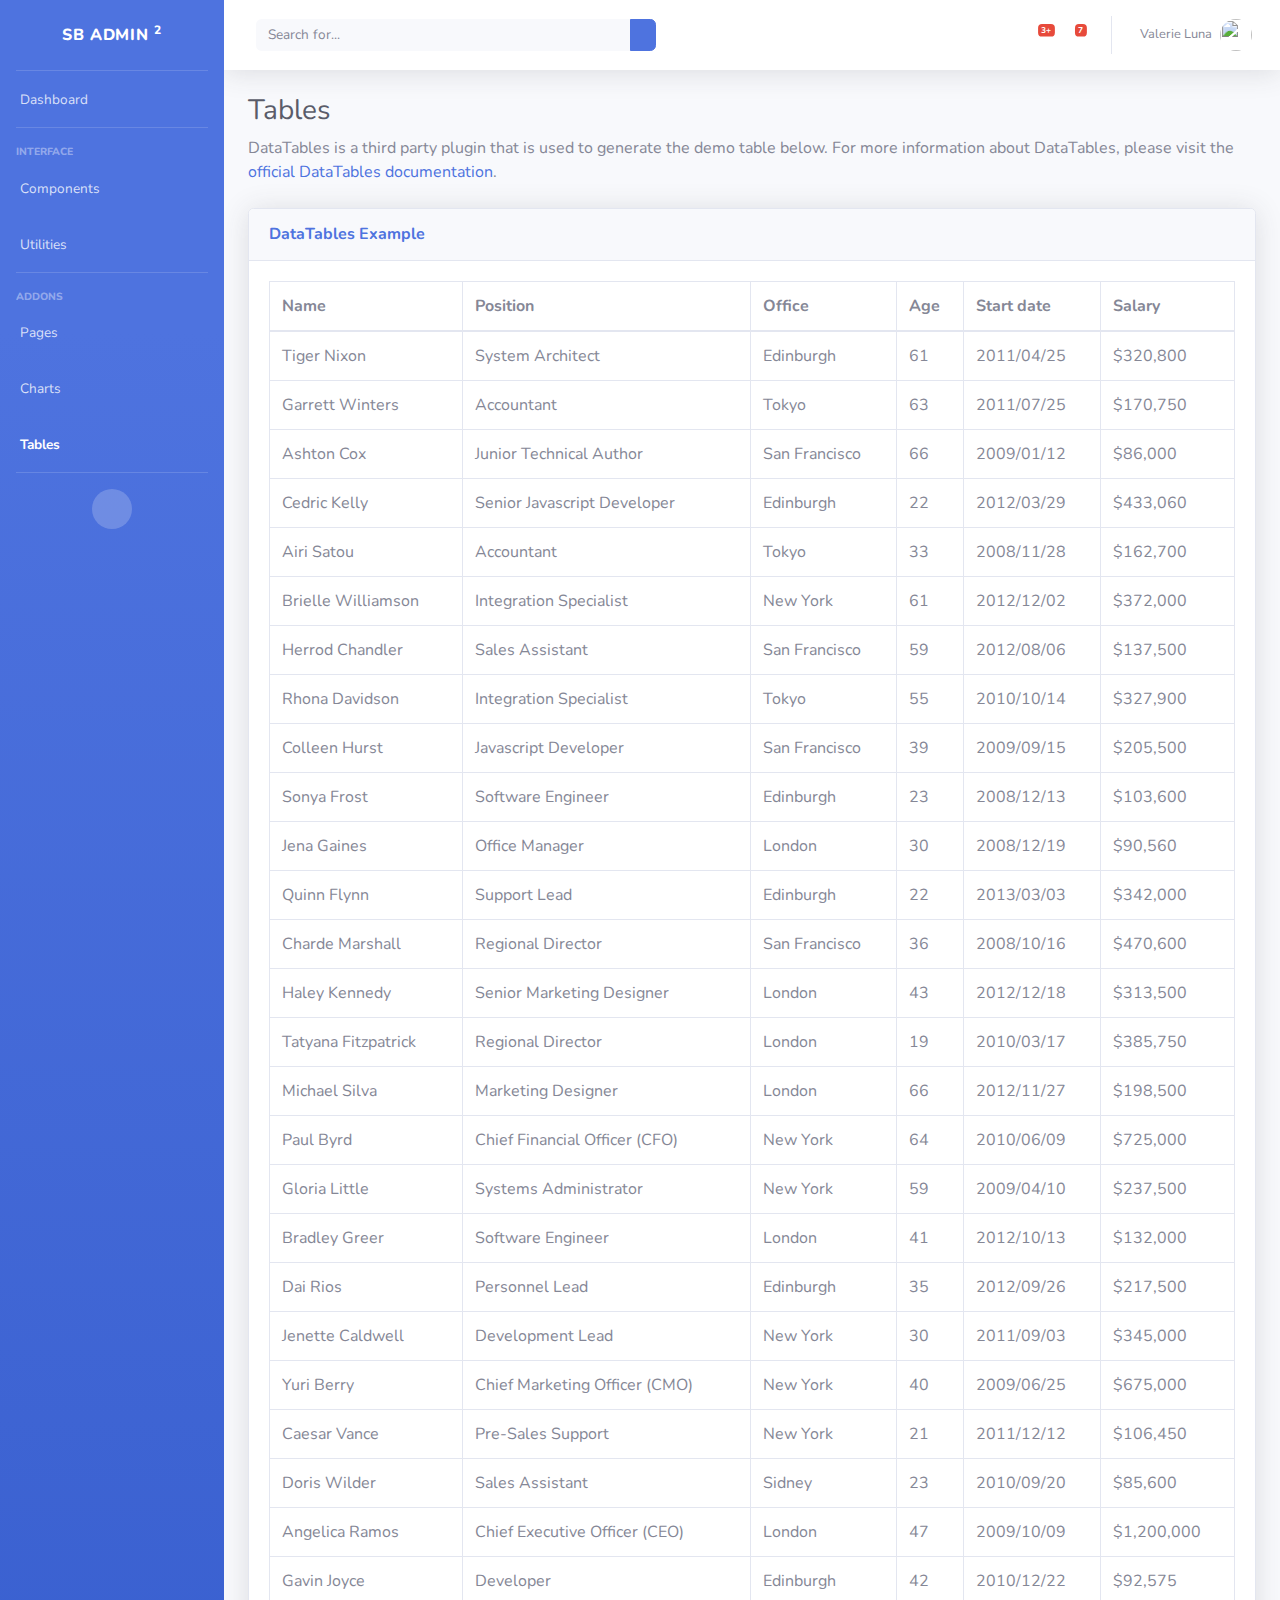
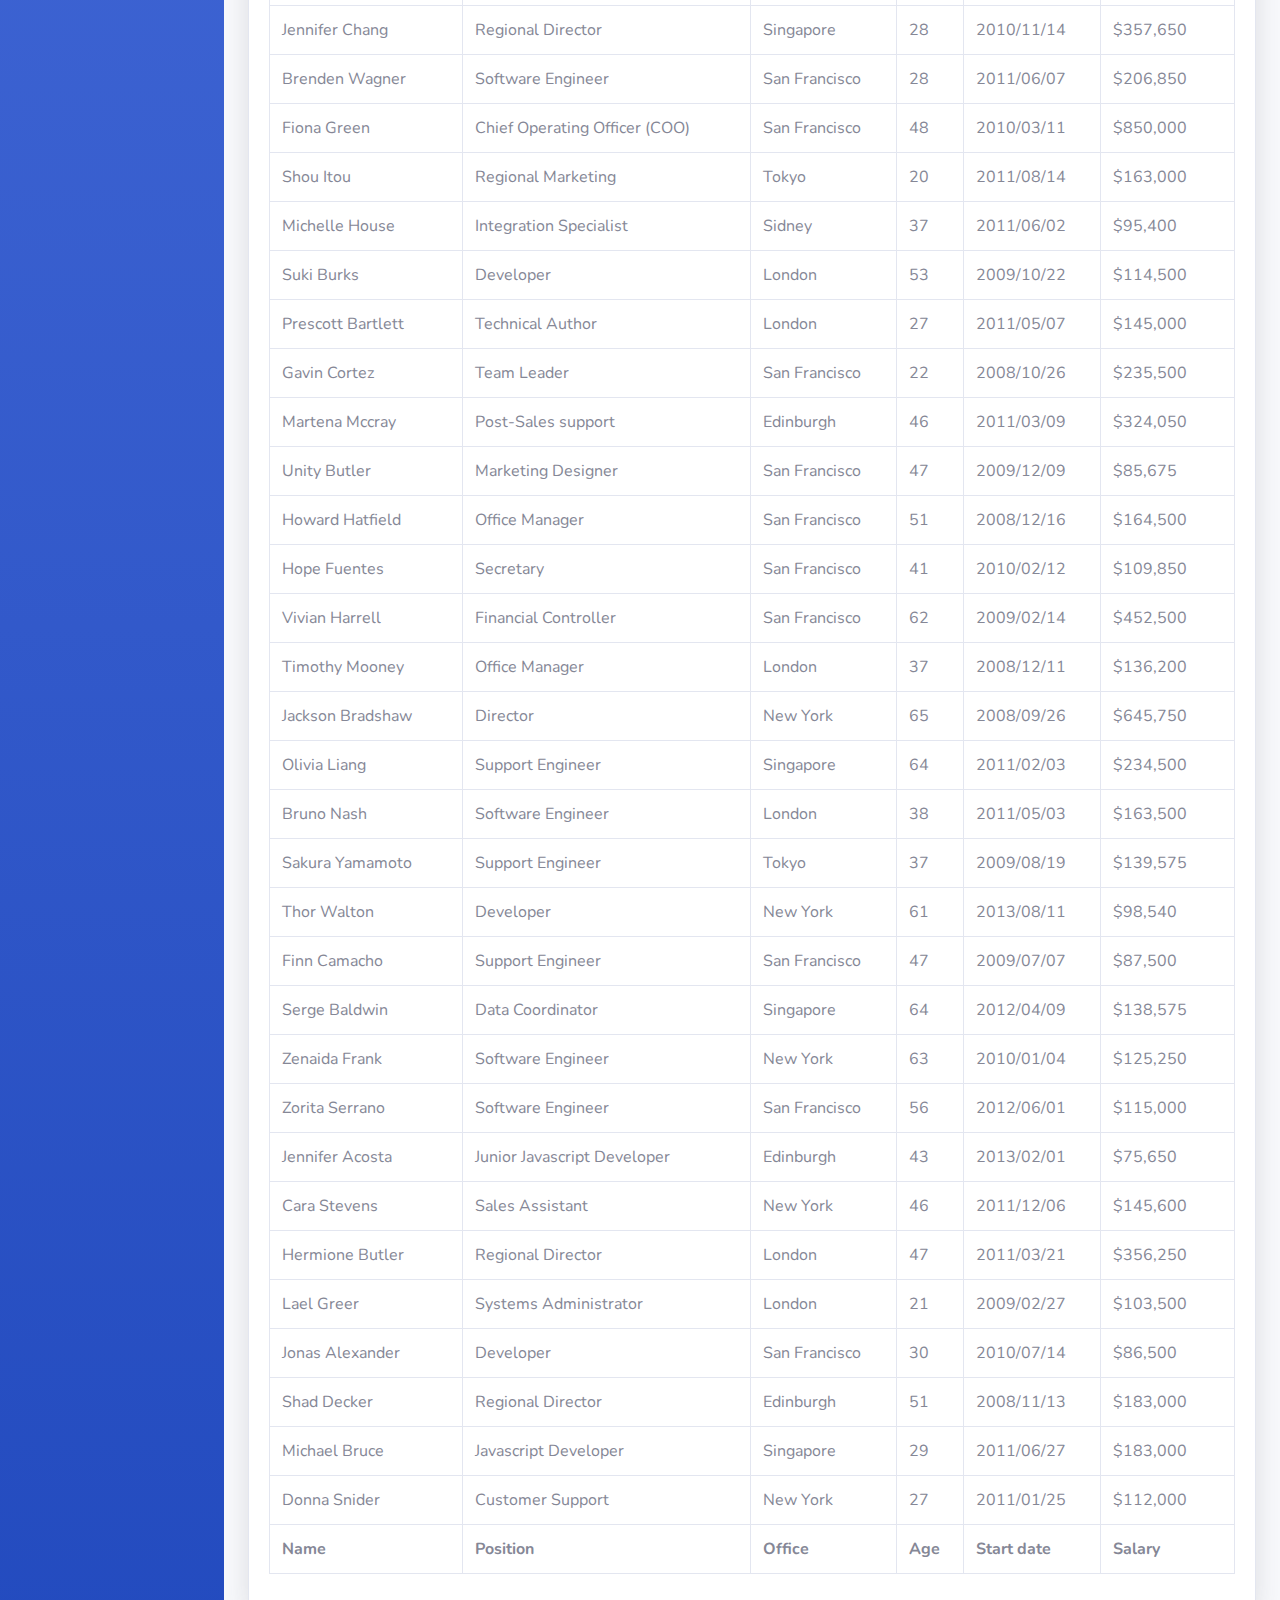
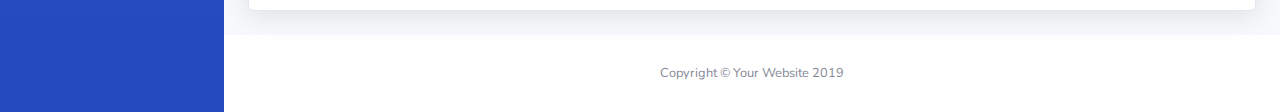
==== privado/discos/index.html @ 773b0317 "New structure" ====
<!DOCTYPE html>
<html lang="en">

<head>

  <meta charset="utf-8">
  <meta http-equiv="X-UA-Compatible" content="IE=edge">
  <meta name="viewport" content="width=device-width, initial-scale=1, shrink-to-fit=no">
  <meta name="description" content="">
  <meta name="author" content="">
  <base href="/">

  <title>SB Admin 2 - Tables</title>

  <!-- Custom fonts for this template -->
  <link href="vendor/fontawesome-free/css/all.min.css" rel="stylesheet" type="text/css">
  <link href="https://fonts.googleapis.com/css?family=Nunito:200,200i,300,300i,400,400i,600,600i,700,700i,800,800i,900,900i" rel="stylesheet">

  <!-- Custom styles for this template -->
  <link href="css/sb-admin-2.min.css" rel="stylesheet">

  <!-- Custom styles for this page -->
  <link href="vendor/datatables/dataTables.bootstrap4.min.css" rel="stylesheet">

</head>

<body id="page-top">

  <!-- Page Wrapper -->
  <div id="wrapper">

    <!-- Sidebar -->
    <ul class="navbar-nav bg-gradient-primary sidebar sidebar-dark accordion" id="accordionSidebar">

      <!-- Sidebar - Brand -->
      <a class="sidebar-brand d-flex align-items-center justify-content-center" href="index.html">
        <div class="sidebar-brand-icon rotate-n-15">
          <i class="fas fa-laugh-wink"></i>
        </div>
        <div class="sidebar-brand-text mx-3">SB Admin <sup>2</sup></div>
      </a>

      <!-- Divider -->
      <hr class="sidebar-divider my-0">

      <!-- Nav Item - Dashboard -->
      <li class="nav-item">
        <a class="nav-link" href="index.html">
          <i class="fas fa-fw fa-tachometer-alt"></i>
          <span>Dashboard</span></a>
      </li>

      <!-- Divider -->
      <hr class="sidebar-divider">

      <!-- Heading -->
      <div class="sidebar-heading">
        Interface
      </div>

      <!-- Nav Item - Pages Collapse Menu -->
      <li class="nav-item">
        <a class="nav-link collapsed" href="#" data-toggle="collapse" data-target="#collapseTwo" aria-expanded="true" aria-controls="collapseTwo">
          <i class="fas fa-fw fa-cog"></i>
          <span>Components</span>
        </a>
        <div id="collapseTwo" class="collapse" aria-labelledby="headingTwo" data-parent="#accordionSidebar">
          <div class="bg-white py-2 collapse-inner rounded">
            <h6 class="collapse-header">Custom Components:</h6>
            <a class="collapse-item" href="buttons.html">Buttons</a>
            <a class="collapse-item" href="cards.html">Cards</a>
          </div>
        </div>
      </li>

      <!-- Nav Item - Utilities Collapse Menu -->
      <li class="nav-item">
        <a class="nav-link collapsed" href="#" data-toggle="collapse" data-target="#collapseUtilities" aria-expanded="true" aria-controls="collapseUtilities">
          <i class="fas fa-fw fa-wrench"></i>
          <span>Utilities</span>
        </a>
        <div id="collapseUtilities" class="collapse" aria-labelledby="headingUtilities" data-parent="#accordionSidebar">
          <div class="bg-white py-2 collapse-inner rounded">
            <h6 class="collapse-header">Custom Utilities:</h6>
            <a class="collapse-item" href="utilities-color.html">Colors</a>
            <a class="collapse-item" href="utilities-border.html">Borders</a>
            <a class="collapse-item" href="utilities-animation.html">Animations</a>
            <a class="collapse-item" href="utilities-other.html">Other</a>
          </div>
        </div>
      </li>

      <!-- Divider -->
      <hr class="sidebar-divider">

      <!-- Heading -->
      <div class="sidebar-heading">
        Addons
      </div>

      <!-- Nav Item - Pages Collapse Menu -->
      <li class="nav-item">
        <a class="nav-link collapsed" href="#" data-toggle="collapse" data-target="#collapsePages" aria-expanded="true" aria-controls="collapsePages">
          <i class="fas fa-fw fa-folder"></i>
          <span>Pages</span>
        </a>
        <div id="collapsePages" class="collapse" aria-labelledby="headingPages" data-parent="#accordionSidebar">
          <div class="bg-white py-2 collapse-inner rounded">
            <h6 class="collapse-header">Login Screens:</h6>
            <a class="collapse-item" href="login.html">Login</a>
            <a class="collapse-item" href="register.html">Register</a>
            <a class="collapse-item" href="forgot-password.html">Forgot Password</a>
            <div class="collapse-divider"></div>
            <h6 class="collapse-header">Other Pages:</h6>
            <a class="collapse-item" href="404.html">404 Page</a>
            <a class="collapse-item" href="blank.html">Blank Page</a>
          </div>
        </div>
      </li>

      <!-- Nav Item - Charts -->
      <li class="nav-item">
        <a class="nav-link" href="charts.html">
          <i class="fas fa-fw fa-chart-area"></i>
          <span>Charts</span></a>
      </li>

      <!-- Nav Item - Tables -->
      <li class="nav-item active">
        <a class="nav-link" href="tables.html">
          <i class="fas fa-fw fa-table"></i>
          <span>Tables</span></a>
      </li>

      <!-- Divider -->
      <hr class="sidebar-divider d-none d-md-block">

      <!-- Sidebar Toggler (Sidebar) -->
      <div class="text-center d-none d-md-inline">
        <button class="rounded-circle border-0" id="sidebarToggle"></button>
      </div>

    </ul>
    <!-- End of Sidebar -->

    <!-- Content Wrapper -->
    <div id="content-wrapper" class="d-flex flex-column">

      <!-- Main Content -->
      <div id="content">

        <!-- Topbar -->
        <nav class="navbar navbar-expand navbar-light bg-white topbar mb-4 static-top shadow">

          <!-- Sidebar Toggle (Topbar) -->
          <button id="sidebarToggleTop" class="btn btn-link d-md-none rounded-circle mr-3">
            <i class="fa fa-bars"></i>
          </button>

          <!-- Topbar Search -->
          <form class="d-none d-sm-inline-block form-inline mr-auto ml-md-3 my-2 my-md-0 mw-100 navbar-search">
            <div class="input-group">
              <input type="text" class="form-control bg-light border-0 small" placeholder="Search for..." aria-label="Search" aria-describedby="basic-addon2">
              <div class="input-group-append">
                <button class="btn btn-primary" type="button">
                  <i class="fas fa-search fa-sm"></i>
                </button>
              </div>
            </div>
          </form>

          <!-- Topbar Navbar -->
          <ul class="navbar-nav ml-auto">

            <!-- Nav Item - Search Dropdown (Visible Only XS) -->
            <li class="nav-item dropdown no-arrow d-sm-none">
              <a class="nav-link dropdown-toggle" href="#" id="searchDropdown" role="button" data-toggle="dropdown" aria-haspopup="true" aria-expanded="false">
                <i class="fas fa-search fa-fw"></i>
              </a>
              <!-- Dropdown - Messages -->
              <div class="dropdown-menu dropdown-menu-right p-3 shadow animated--grow-in" aria-labelledby="searchDropdown">
                <form class="form-inline mr-auto w-100 navbar-search">
                  <div class="input-group">
                    <input type="text" class="form-control bg-light border-0 small" placeholder="Search for..." aria-label="Search" aria-describedby="basic-addon2">
                    <div class="input-group-append">
                      <button class="btn btn-primary" type="button">
                        <i class="fas fa-search fa-sm"></i>
                      </button>
                    </div>
                  </div>
                </form>
              </div>
            </li>

            <!-- Nav Item - Alerts -->
            <li class="nav-item dropdown no-arrow mx-1">
              <a class="nav-link dropdown-toggle" href="#" id="alertsDropdown" role="button" data-toggle="dropdown" aria-haspopup="true" aria-expanded="false">
                <i class="fas fa-bell fa-fw"></i>
                <!-- Counter - Alerts -->
                <span class="badge badge-danger badge-counter">3+</span>
              </a>
              <!-- Dropdown - Alerts -->
              <div class="dropdown-list dropdown-menu dropdown-menu-right shadow animated--grow-in" aria-labelledby="alertsDropdown">
                <h6 class="dropdown-header">
                  Alerts Center
                </h6>
                <a class="dropdown-item d-flex align-items-center" href="#">
                  <div class="mr-3">
                    <div class="icon-circle bg-primary">
                      <i class="fas fa-file-alt text-white"></i>
                    </div>
                  </div>
                  <div>
                    <div class="small text-gray-500">December 12, 2019</div>
                    <span class="font-weight-bold">A new monthly report is ready to download!</span>
                  </div>
                </a>
                <a class="dropdown-item d-flex align-items-center" href="#">
                  <div class="mr-3">
                    <div class="icon-circle bg-success">
                      <i class="fas fa-donate text-white"></i>
                    </div>
                  </div>
                  <div>
                    <div class="small text-gray-500">December 7, 2019</div>
                    $290.29 has been deposited into your account!
                  </div>
                </a>
                <a class="dropdown-item d-flex align-items-center" href="#">
                  <div class="mr-3">
                    <div class="icon-circle bg-warning">
                      <i class="fas fa-exclamation-triangle text-white"></i>
                    </div>
                  </div>
                  <div>
                    <div class="small text-gray-500">December 2, 2019</div>
                    Spending Alert: We've noticed unusually high spending for your account.
                  </div>
                </a>
                <a class="dropdown-item text-center small text-gray-500" href="#">Show All Alerts</a>
              </div>
            </li>

            <!-- Nav Item - Messages -->
            <li class="nav-item dropdown no-arrow mx-1">
              <a class="nav-link dropdown-toggle" href="#" id="messagesDropdown" role="button" data-toggle="dropdown" aria-haspopup="true" aria-expanded="false">
                <i class="fas fa-envelope fa-fw"></i>
                <!-- Counter - Messages -->
                <span class="badge badge-danger badge-counter">7</span>
              </a>
              <!-- Dropdown - Messages -->
              <div class="dropdown-list dropdown-menu dropdown-menu-right shadow animated--grow-in" aria-labelledby="messagesDropdown">
                <h6 class="dropdown-header">
                  Message Center
                </h6>
                <a class="dropdown-item d-flex align-items-center" href="#">
                  <div class="dropdown-list-image mr-3">
                    <img class="rounded-circle" src="https://source.unsplash.com/fn_BT9fwg_E/60x60" alt="">
                    <div class="status-indicator bg-success"></div>
                  </div>
                  <div class="font-weight-bold">
                    <div class="text-truncate">Hi there! I am wondering if you can help me with a problem I've been having.</div>
                    <div class="small text-gray-500">Emily Fowler · 58m</div>
                  </div>
                </a>
                <a class="dropdown-item d-flex align-items-center" href="#">
                  <div class="dropdown-list-image mr-3">
                    <img class="rounded-circle" src="https://source.unsplash.com/AU4VPcFN4LE/60x60" alt="">
                    <div class="status-indicator"></div>
                  </div>
                  <div>
                    <div class="text-truncate">I have the photos that you ordered last month, how would you like them sent to you?</div>
                    <div class="small text-gray-500">Jae Chun · 1d</div>
                  </div>
                </a>
                <a class="dropdown-item d-flex align-items-center" href="#">
                  <div class="dropdown-list-image mr-3">
                    <img class="rounded-circle" src="https://source.unsplash.com/CS2uCrpNzJY/60x60" alt="">
                    <div class="status-indicator bg-warning"></div>
                  </div>
                  <div>
                    <div class="text-truncate">Last month's report looks great, I am very happy with the progress so far, keep up the good work!</div>
                    <div class="small text-gray-500">Morgan Alvarez · 2d</div>
                  </div>
                </a>
                <a class="dropdown-item d-flex align-items-center" href="#">
                  <div class="dropdown-list-image mr-3">
                    <img class="rounded-circle" src="https://source.unsplash.com/Mv9hjnEUHR4/60x60" alt="">
                    <div class="status-indicator bg-success"></div>
                  </div>
                  <div>
                    <div class="text-truncate">Am I a good boy? The reason I ask is because someone told me that people say this to all dogs, even if they aren't good...</div>
                    <div class="small text-gray-500">Chicken the Dog · 2w</div>
                  </div>
                </a>
                <a class="dropdown-item text-center small text-gray-500" href="#">Read More Messages</a>
              </div>
            </li>

            <div class="topbar-divider d-none d-sm-block"></div>

            <!-- Nav Item - User Information -->
            <li class="nav-item dropdown no-arrow">
              <a class="nav-link dropdown-toggle" href="#" id="userDropdown" role="button" data-toggle="dropdown" aria-haspopup="true" aria-expanded="false">
                <span class="mr-2 d-none d-lg-inline text-gray-600 small">Valerie Luna</span>
                <img class="img-profile rounded-circle" src="https://source.unsplash.com/QAB-WJcbgJk/60x60">
              </a>
              <!-- Dropdown - User Information -->
              <div class="dropdown-menu dropdown-menu-right shadow animated--grow-in" aria-labelledby="userDropdown">
                <a class="dropdown-item" href="#">
                  <i class="fas fa-user fa-sm fa-fw mr-2 text-gray-400"></i>
                  Profile
                </a>
                <a class="dropdown-item" href="#">
                  <i class="fas fa-cogs fa-sm fa-fw mr-2 text-gray-400"></i>
                  Settings
                </a>
                <a class="dropdown-item" href="#">
                  <i class="fas fa-list fa-sm fa-fw mr-2 text-gray-400"></i>
                  Activity Log
                </a>
                <div class="dropdown-divider"></div>
                <a class="dropdown-item" href="#" data-toggle="modal" data-target="#logoutModal">
                  <i class="fas fa-sign-out-alt fa-sm fa-fw mr-2 text-gray-400"></i>
                  Logout
                </a>
              </div>
            </li>

          </ul>

        </nav>
        <!-- End of Topbar -->

        <!-- Begin Page Content -->
        <div class="container-fluid">

          <!-- Page Heading -->
          <h1 class="h3 mb-2 text-gray-800">Tables</h1>
          <p class="mb-4">DataTables is a third party plugin that is used to generate the demo table below. For more information about DataTables, please visit the <a target="_blank" href="https://datatables.net">official DataTables documentation</a>.</p>

          <!-- DataTales Example -->
          <div class="card shadow mb-4">
            <div class="card-header py-3">
              <h6 class="m-0 font-weight-bold text-primary">DataTables Example</h6>
            </div>
            <div class="card-body">
              <div class="table-responsive">
                <table class="table table-bordered" id="dataTable" width="100%" cellspacing="0">
                  <thead>
                    <tr>
                      <th>Name</th>
                      <th>Position</th>
                      <th>Office</th>
                      <th>Age</th>
                      <th>Start date</th>
                      <th>Salary</th>
                    </tr>
                  </thead>
                  <tfoot>
                    <tr>
                      <th>Name</th>
                      <th>Position</th>
                      <th>Office</th>
                      <th>Age</th>
                      <th>Start date</th>
                      <th>Salary</th>
                    </tr>
                  </tfoot>
                  <tbody>
                    <tr>
                      <td>Tiger Nixon</td>
                      <td>System Architect</td>
                      <td>Edinburgh</td>
                      <td>61</td>
                      <td>2011/04/25</td>
                      <td>$320,800</td>
                    </tr>
                    <tr>
                      <td>Garrett Winters</td>
                      <td>Accountant</td>
                      <td>Tokyo</td>
                      <td>63</td>
                      <td>2011/07/25</td>
                      <td>$170,750</td>
                    </tr>
                    <tr>
                      <td>Ashton Cox</td>
                      <td>Junior Technical Author</td>
                      <td>San Francisco</td>
                      <td>66</td>
                      <td>2009/01/12</td>
                      <td>$86,000</td>
                    </tr>
                    <tr>
                      <td>Cedric Kelly</td>
                      <td>Senior Javascript Developer</td>
                      <td>Edinburgh</td>
                      <td>22</td>
                      <td>2012/03/29</td>
                      <td>$433,060</td>
                    </tr>
                    <tr>
                      <td>Airi Satou</td>
                      <td>Accountant</td>
                      <td>Tokyo</td>
                      <td>33</td>
                      <td>2008/11/28</td>
                      <td>$162,700</td>
                    </tr>
                    <tr>
                      <td>Brielle Williamson</td>
                      <td>Integration Specialist</td>
                      <td>New York</td>
                      <td>61</td>
                      <td>2012/12/02</td>
                      <td>$372,000</td>
                    </tr>
                    <tr>
                      <td>Herrod Chandler</td>
                      <td>Sales Assistant</td>
                      <td>San Francisco</td>
                      <td>59</td>
                      <td>2012/08/06</td>
                      <td>$137,500</td>
                    </tr>
                    <tr>
                      <td>Rhona Davidson</td>
                      <td>Integration Specialist</td>
                      <td>Tokyo</td>
                      <td>55</td>
                      <td>2010/10/14</td>
                      <td>$327,900</td>
                    </tr>
                    <tr>
                      <td>Colleen Hurst</td>
                      <td>Javascript Developer</td>
                      <td>San Francisco</td>
                      <td>39</td>
                      <td>2009/09/15</td>
                      <td>$205,500</td>
                    </tr>
                    <tr>
                      <td>Sonya Frost</td>
                      <td>Software Engineer</td>
                      <td>Edinburgh</td>
                      <td>23</td>
                      <td>2008/12/13</td>
                      <td>$103,600</td>
                    </tr>
                    <tr>
                      <td>Jena Gaines</td>
                      <td>Office Manager</td>
                      <td>London</td>
                      <td>30</td>
                      <td>2008/12/19</td>
                      <td>$90,560</td>
                    </tr>
                    <tr>
                      <td>Quinn Flynn</td>
                      <td>Support Lead</td>
                      <td>Edinburgh</td>
                      <td>22</td>
                      <td>2013/03/03</td>
                      <td>$342,000</td>
                    </tr>
                    <tr>
                      <td>Charde Marshall</td>
                      <td>Regional Director</td>
                      <td>San Francisco</td>
                      <td>36</td>
                      <td>2008/10/16</td>
                      <td>$470,600</td>
                    </tr>
                    <tr>
                      <td>Haley Kennedy</td>
                      <td>Senior Marketing Designer</td>
                      <td>London</td>
                      <td>43</td>
                      <td>2012/12/18</td>
                      <td>$313,500</td>
                    </tr>
                    <tr>
                      <td>Tatyana Fitzpatrick</td>
                      <td>Regional Director</td>
                      <td>London</td>
                      <td>19</td>
                      <td>2010/03/17</td>
                      <td>$385,750</td>
                    </tr>
                    <tr>
                      <td>Michael Silva</td>
                      <td>Marketing Designer</td>
                      <td>London</td>
                      <td>66</td>
                      <td>2012/11/27</td>
                      <td>$198,500</td>
                    </tr>
                    <tr>
                      <td>Paul Byrd</td>
                      <td>Chief Financial Officer (CFO)</td>
                      <td>New York</td>
                      <td>64</td>
                      <td>2010/06/09</td>
                      <td>$725,000</td>
                    </tr>
                    <tr>
                      <td>Gloria Little</td>
                      <td>Systems Administrator</td>
                      <td>New York</td>
                      <td>59</td>
                      <td>2009/04/10</td>
                      <td>$237,500</td>
                    </tr>
                    <tr>
                      <td>Bradley Greer</td>
                      <td>Software Engineer</td>
                      <td>London</td>
                      <td>41</td>
                      <td>2012/10/13</td>
                      <td>$132,000</td>
                    </tr>
                    <tr>
                      <td>Dai Rios</td>
                      <td>Personnel Lead</td>
                      <td>Edinburgh</td>
                      <td>35</td>
                      <td>2012/09/26</td>
                      <td>$217,500</td>
                    </tr>
                    <tr>
                      <td>Jenette Caldwell</td>
                      <td>Development Lead</td>
                      <td>New York</td>
                      <td>30</td>
                      <td>2011/09/03</td>
                      <td>$345,000</td>
                    </tr>
                    <tr>
                      <td>Yuri Berry</td>
                      <td>Chief Marketing Officer (CMO)</td>
                      <td>New York</td>
                      <td>40</td>
                      <td>2009/06/25</td>
                      <td>$675,000</td>
                    </tr>
                    <tr>
                      <td>Caesar Vance</td>
                      <td>Pre-Sales Support</td>
                      <td>New York</td>
                      <td>21</td>
                      <td>2011/12/12</td>
                      <td>$106,450</td>
                    </tr>
                    <tr>
                      <td>Doris Wilder</td>
                      <td>Sales Assistant</td>
                      <td>Sidney</td>
                      <td>23</td>
                      <td>2010/09/20</td>
                      <td>$85,600</td>
                    </tr>
                    <tr>
                      <td>Angelica Ramos</td>
                      <td>Chief Executive Officer (CEO)</td>
                      <td>London</td>
                      <td>47</td>
                      <td>2009/10/09</td>
                      <td>$1,200,000</td>
                    </tr>
                    <tr>
                      <td>Gavin Joyce</td>
                      <td>Developer</td>
                      <td>Edinburgh</td>
                      <td>42</td>
                      <td>2010/12/22</td>
                      <td>$92,575</td>
                    </tr>
                    <tr>
                      <td>Jennifer Chang</td>
                      <td>Regional Director</td>
                      <td>Singapore</td>
                      <td>28</td>
                      <td>2010/11/14</td>
                      <td>$357,650</td>
                    </tr>
                    <tr>
                      <td>Brenden Wagner</td>
                      <td>Software Engineer</td>
                      <td>San Francisco</td>
                      <td>28</td>
                      <td>2011/06/07</td>
                      <td>$206,850</td>
                    </tr>
                    <tr>
                      <td>Fiona Green</td>
                      <td>Chief Operating Officer (COO)</td>
                      <td>San Francisco</td>
                      <td>48</td>
                      <td>2010/03/11</td>
                      <td>$850,000</td>
                    </tr>
                    <tr>
                      <td>Shou Itou</td>
                      <td>Regional Marketing</td>
                      <td>Tokyo</td>
                      <td>20</td>
                      <td>2011/08/14</td>
                      <td>$163,000</td>
                    </tr>
                    <tr>
                      <td>Michelle House</td>
                      <td>Integration Specialist</td>
                      <td>Sidney</td>
                      <td>37</td>
                      <td>2011/06/02</td>
                      <td>$95,400</td>
                    </tr>
                    <tr>
                      <td>Suki Burks</td>
                      <td>Developer</td>
                      <td>London</td>
                      <td>53</td>
                      <td>2009/10/22</td>
                      <td>$114,500</td>
                    </tr>
                    <tr>
                      <td>Prescott Bartlett</td>
                      <td>Technical Author</td>
                      <td>London</td>
                      <td>27</td>
                      <td>2011/05/07</td>
                      <td>$145,000</td>
                    </tr>
                    <tr>
                      <td>Gavin Cortez</td>
                      <td>Team Leader</td>
                      <td>San Francisco</td>
                      <td>22</td>
                      <td>2008/10/26</td>
                      <td>$235,500</td>
                    </tr>
                    <tr>
                      <td>Martena Mccray</td>
                      <td>Post-Sales support</td>
                      <td>Edinburgh</td>
                      <td>46</td>
                      <td>2011/03/09</td>
                      <td>$324,050</td>
                    </tr>
                    <tr>
                      <td>Unity Butler</td>
                      <td>Marketing Designer</td>
                      <td>San Francisco</td>
                      <td>47</td>
                      <td>2009/12/09</td>
                      <td>$85,675</td>
                    </tr>
                    <tr>
                      <td>Howard Hatfield</td>
                      <td>Office Manager</td>
                      <td>San Francisco</td>
                      <td>51</td>
                      <td>2008/12/16</td>
                      <td>$164,500</td>
                    </tr>
                    <tr>
                      <td>Hope Fuentes</td>
                      <td>Secretary</td>
                      <td>San Francisco</td>
                      <td>41</td>
                      <td>2010/02/12</td>
                      <td>$109,850</td>
                    </tr>
                    <tr>
                      <td>Vivian Harrell</td>
                      <td>Financial Controller</td>
                      <td>San Francisco</td>
                      <td>62</td>
                      <td>2009/02/14</td>
                      <td>$452,500</td>
                    </tr>
                    <tr>
                      <td>Timothy Mooney</td>
                      <td>Office Manager</td>
                      <td>London</td>
                      <td>37</td>
                      <td>2008/12/11</td>
                      <td>$136,200</td>
                    </tr>
                    <tr>
                      <td>Jackson Bradshaw</td>
                      <td>Director</td>
                      <td>New York</td>
                      <td>65</td>
                      <td>2008/09/26</td>
                      <td>$645,750</td>
                    </tr>
                    <tr>
                      <td>Olivia Liang</td>
                      <td>Support Engineer</td>
                      <td>Singapore</td>
                      <td>64</td>
                      <td>2011/02/03</td>
                      <td>$234,500</td>
                    </tr>
                    <tr>
                      <td>Bruno Nash</td>
                      <td>Software Engineer</td>
                      <td>London</td>
                      <td>38</td>
                      <td>2011/05/03</td>
                      <td>$163,500</td>
                    </tr>
                    <tr>
                      <td>Sakura Yamamoto</td>
                      <td>Support Engineer</td>
                      <td>Tokyo</td>
                      <td>37</td>
                      <td>2009/08/19</td>
                      <td>$139,575</td>
                    </tr>
                    <tr>
                      <td>Thor Walton</td>
                      <td>Developer</td>
                      <td>New York</td>
                      <td>61</td>
                      <td>2013/08/11</td>
                      <td>$98,540</td>
                    </tr>
                    <tr>
                      <td>Finn Camacho</td>
                      <td>Support Engineer</td>
                      <td>San Francisco</td>
                      <td>47</td>
                      <td>2009/07/07</td>
                      <td>$87,500</td>
                    </tr>
                    <tr>
                      <td>Serge Baldwin</td>
                      <td>Data Coordinator</td>
                      <td>Singapore</td>
                      <td>64</td>
                      <td>2012/04/09</td>
                      <td>$138,575</td>
                    </tr>
                    <tr>
                      <td>Zenaida Frank</td>
                      <td>Software Engineer</td>
                      <td>New York</td>
                      <td>63</td>
                      <td>2010/01/04</td>
                      <td>$125,250</td>
                    </tr>
                    <tr>
                      <td>Zorita Serrano</td>
                      <td>Software Engineer</td>
                      <td>San Francisco</td>
                      <td>56</td>
                      <td>2012/06/01</td>
                      <td>$115,000</td>
                    </tr>
                    <tr>
                      <td>Jennifer Acosta</td>
                      <td>Junior Javascript Developer</td>
                      <td>Edinburgh</td>
                      <td>43</td>
                      <td>2013/02/01</td>
                      <td>$75,650</td>
                    </tr>
                    <tr>
                      <td>Cara Stevens</td>
                      <td>Sales Assistant</td>
                      <td>New York</td>
                      <td>46</td>
                      <td>2011/12/06</td>
                      <td>$145,600</td>
                    </tr>
                    <tr>
                      <td>Hermione Butler</td>
                      <td>Regional Director</td>
                      <td>London</td>
                      <td>47</td>
                      <td>2011/03/21</td>
                      <td>$356,250</td>
                    </tr>
                    <tr>
                      <td>Lael Greer</td>
                      <td>Systems Administrator</td>
                      <td>London</td>
                      <td>21</td>
                      <td>2009/02/27</td>
                      <td>$103,500</td>
                    </tr>
                    <tr>
                      <td>Jonas Alexander</td>
                      <td>Developer</td>
                      <td>San Francisco</td>
                      <td>30</td>
                      <td>2010/07/14</td>
                      <td>$86,500</td>
                    </tr>
                    <tr>
                      <td>Shad Decker</td>
                      <td>Regional Director</td>
                      <td>Edinburgh</td>
                      <td>51</td>
                      <td>2008/11/13</td>
                      <td>$183,000</td>
                    </tr>
                    <tr>
                      <td>Michael Bruce</td>
                      <td>Javascript Developer</td>
                      <td>Singapore</td>
                      <td>29</td>
                      <td>2011/06/27</td>
                      <td>$183,000</td>
                    </tr>
                    <tr>
                      <td>Donna Snider</td>
                      <td>Customer Support</td>
                      <td>New York</td>
                      <td>27</td>
                      <td>2011/01/25</td>
                      <td>$112,000</td>
                    </tr>
                  </tbody>
                </table>
              </div>
            </div>
          </div>

        </div>
        <!-- /.container-fluid -->

      </div>
      <!-- End of Main Content -->

      <!-- Footer -->
      <footer class="sticky-footer bg-white">
        <div class="container my-auto">
          <div class="copyright text-center my-auto">
            <span>Copyright &copy; Your Website 2019</span>
          </div>
        </div>
      </footer>
      <!-- End of Footer -->

    </div>
    <!-- End of Content Wrapper -->

  </div>
  <!-- End of Page Wrapper -->

  <!-- Scroll to Top Button-->
  <a class="scroll-to-top rounded" href="#page-top">
    <i class="fas fa-angle-up"></i>
  </a>

  <!-- Logout Modal-->
  <div class="modal fade" id="logoutModal" tabindex="-1" role="dialog" aria-labelledby="exampleModalLabel" aria-hidden="true">
    <div class="modal-dialog" role="document">
      <div class="modal-content">
        <div class="modal-header">
          <h5 class="modal-title" id="exampleModalLabel">¿Seguro que quieres cerrar?</h5>
          <button class="close" type="button" data-dismiss="modal" aria-label="Close">
            <span aria-hidden="true">×</span>
          </button>
        </div>
        <div class="modal-body">Selecciona "Salir" para cerrar tu sesión.</div>
        <div class="modal-footer">
          <button class="btn btn-secondary" type="button" data-dismiss="modal">Cancelar</button>
          <a class="btn btn-primary" href="index.html">Salir</a>
        </div>
      </div>
    </div>
  </div>

  <!-- Bootstrap core JavaScript-->
  <script src="vendor/jquery/jquery.min.js"></script>
  <script src="vendor/bootstrap/js/bootstrap.bundle.min.js"></script>

  <!-- Core plugin JavaScript-->
  <script src="vendor/jquery-easing/jquery.easing.min.js"></script>

  <!-- Custom scripts for all pages-->
  <script src="js/sb-admin-2.min.js"></script>

  <!-- Page level plugins -->
  <script src="vendor/datatables/jquery.dataTables.min.js"></script>
  <script src="vendor/datatables/dataTables.bootstrap4.min.js"></script>

  <!-- Page level custom scripts -->
  <script src="js/demo/datatables-demo.js"></script>

</body>

</html>
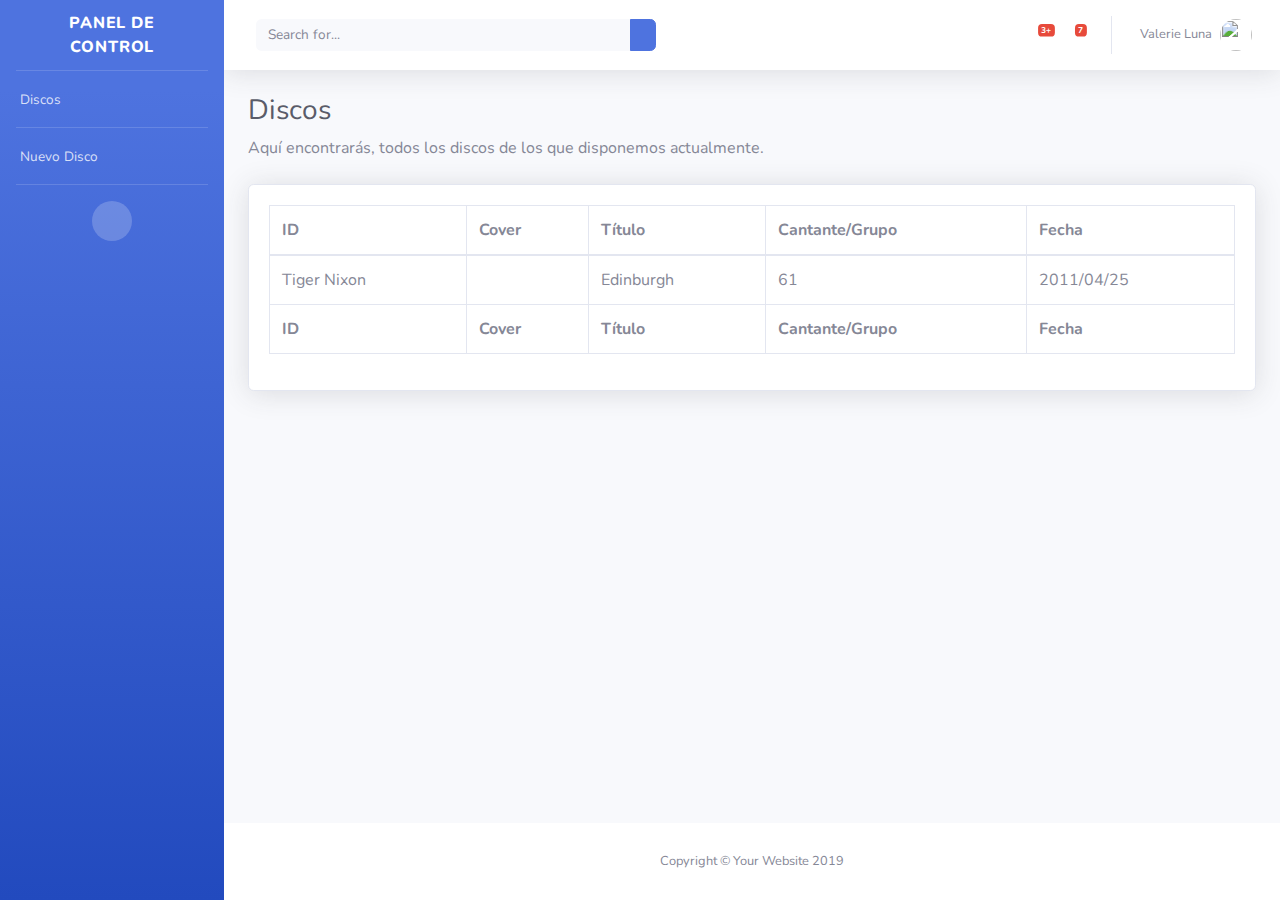
==== commit 769d183b: "Initial changes to table, menu added to formulario" ====
--- a/privado/discos/index.html
+++ b/privado/discos/index.html
@@ -10,11 +10,13 @@
   <meta name="author" content="">
   <base href="/">
 
-  <title>SB Admin 2 - Tables</title>
+  <title> - Discos</title>
 
   <!-- Custom fonts for this template -->
   <link href="vendor/fontawesome-free/css/all.min.css" rel="stylesheet" type="text/css">
-  <link href="https://fonts.googleapis.com/css?family=Nunito:200,200i,300,300i,400,400i,600,600i,700,700i,800,800i,900,900i" rel="stylesheet">
+  <link
+    href="https://fonts.googleapis.com/css?family=Nunito:200,200i,300,300i,400,400i,600,600i,700,700i,800,800i,900,900i"
+    rel="stylesheet">
 
   <!-- Custom styles for this template -->
   <link href="css/sb-admin-2.min.css" rel="stylesheet">
@@ -34,102 +36,27 @@
 
       <!-- Sidebar - Brand -->
       <a class="sidebar-brand d-flex align-items-center justify-content-center" href="index.html">
-        <div class="sidebar-brand-icon rotate-n-15">
-          <i class="fas fa-laugh-wink"></i>
-        </div>
-        <div class="sidebar-brand-text mx-3">SB Admin <sup>2</sup></div>
+        <div class="sidebar-brand-text mx-3">Panel de Control</div>
       </a>
 
       <!-- Divider -->
       <hr class="sidebar-divider my-0">
 
-      <!-- Nav Item - Dashboard -->
+      <!-- Nav Item -->
       <li class="nav-item">
-        <a class="nav-link" href="index.html">
-          <i class="fas fa-fw fa-tachometer-alt"></i>
-          <span>Dashboard</span></a>
+        <a class="nav-link" href="privado/discos/index.html">
+          <i class="fas fa-compact-disc"></i>
+          <span>Discos</span></a>
       </li>
 
       <!-- Divider -->
-      <hr class="sidebar-divider">
-
-      <!-- Heading -->
-      <div class="sidebar-heading">
-        Interface
-      </div>
-
-      <!-- Nav Item - Pages Collapse Menu -->
+      <hr class="sidebar-divider my-0">
+
+      <!-- Nav Item -->
       <li class="nav-item">
-        <a class="nav-link collapsed" href="#" data-toggle="collapse" data-target="#collapseTwo" aria-expanded="true" aria-controls="collapseTwo">
-          <i class="fas fa-fw fa-cog"></i>
-          <span>Components</span>
-        </a>
-        <div id="collapseTwo" class="collapse" aria-labelledby="headingTwo" data-parent="#accordionSidebar">
-          <div class="bg-white py-2 collapse-inner rounded">
-            <h6 class="collapse-header">Custom Components:</h6>
-            <a class="collapse-item" href="buttons.html">Buttons</a>
-            <a class="collapse-item" href="cards.html">Cards</a>
-          </div>
-        </div>
-      </li>
-
-      <!-- Nav Item - Utilities Collapse Menu -->
-      <li class="nav-item">
-        <a class="nav-link collapsed" href="#" data-toggle="collapse" data-target="#collapseUtilities" aria-expanded="true" aria-controls="collapseUtilities">
-          <i class="fas fa-fw fa-wrench"></i>
-          <span>Utilities</span>
-        </a>
-        <div id="collapseUtilities" class="collapse" aria-labelledby="headingUtilities" data-parent="#accordionSidebar">
-          <div class="bg-white py-2 collapse-inner rounded">
-            <h6 class="collapse-header">Custom Utilities:</h6>
-            <a class="collapse-item" href="utilities-color.html">Colors</a>
-            <a class="collapse-item" href="utilities-border.html">Borders</a>
-            <a class="collapse-item" href="utilities-animation.html">Animations</a>
-            <a class="collapse-item" href="utilities-other.html">Other</a>
-          </div>
-        </div>
-      </li>
-
-      <!-- Divider -->
-      <hr class="sidebar-divider">
-
-      <!-- Heading -->
-      <div class="sidebar-heading">
-        Addons
-      </div>
-
-      <!-- Nav Item - Pages Collapse Menu -->
-      <li class="nav-item">
-        <a class="nav-link collapsed" href="#" data-toggle="collapse" data-target="#collapsePages" aria-expanded="true" aria-controls="collapsePages">
-          <i class="fas fa-fw fa-folder"></i>
-          <span>Pages</span>
-        </a>
-        <div id="collapsePages" class="collapse" aria-labelledby="headingPages" data-parent="#accordionSidebar">
-          <div class="bg-white py-2 collapse-inner rounded">
-            <h6 class="collapse-header">Login Screens:</h6>
-            <a class="collapse-item" href="login.html">Login</a>
-            <a class="collapse-item" href="register.html">Register</a>
-            <a class="collapse-item" href="forgot-password.html">Forgot Password</a>
-            <div class="collapse-divider"></div>
-            <h6 class="collapse-header">Other Pages:</h6>
-            <a class="collapse-item" href="404.html">404 Page</a>
-            <a class="collapse-item" href="blank.html">Blank Page</a>
-          </div>
-        </div>
-      </li>
-
-      <!-- Nav Item - Charts -->
-      <li class="nav-item">
-        <a class="nav-link" href="charts.html">
-          <i class="fas fa-fw fa-chart-area"></i>
-          <span>Charts</span></a>
-      </li>
-
-      <!-- Nav Item - Tables -->
-      <li class="nav-item active">
-        <a class="nav-link" href="tables.html">
-          <i class="fas fa-fw fa-table"></i>
-          <span>Tables</span></a>
+        <a class="nav-link" href="privado/discos/formulario.html">
+          <i class="fas fa-pen-square"></i>
+          <span>Nuevo Disco</span></a>
       </li>
 
       <!-- Divider -->
@@ -160,7 +87,8 @@
           <!-- Topbar Search -->
           <form class="d-none d-sm-inline-block form-inline mr-auto ml-md-3 my-2 my-md-0 mw-100 navbar-search">
             <div class="input-group">
-              <input type="text" class="form-control bg-light border-0 small" placeholder="Search for..." aria-label="Search" aria-describedby="basic-addon2">
+              <input type="text" class="form-control bg-light border-0 small" placeholder="Search for..."
+                aria-label="Search" aria-describedby="basic-addon2">
               <div class="input-group-append">
                 <button class="btn btn-primary" type="button">
                   <i class="fas fa-search fa-sm"></i>
@@ -174,14 +102,17 @@
 
             <!-- Nav Item - Search Dropdown (Visible Only XS) -->
             <li class="nav-item dropdown no-arrow d-sm-none">
-              <a class="nav-link dropdown-toggle" href="#" id="searchDropdown" role="button" data-toggle="dropdown" aria-haspopup="true" aria-expanded="false">
+              <a class="nav-link dropdown-toggle" href="#" id="searchDropdown" role="button" data-toggle="dropdown"
+                aria-haspopup="true" aria-expanded="false">
                 <i class="fas fa-search fa-fw"></i>
               </a>
               <!-- Dropdown - Messages -->
-              <div class="dropdown-menu dropdown-menu-right p-3 shadow animated--grow-in" aria-labelledby="searchDropdown">
+              <div class="dropdown-menu dropdown-menu-right p-3 shadow animated--grow-in"
+                aria-labelledby="searchDropdown">
                 <form class="form-inline mr-auto w-100 navbar-search">
                   <div class="input-group">
-                    <input type="text" class="form-control bg-light border-0 small" placeholder="Search for..." aria-label="Search" aria-describedby="basic-addon2">
+                    <input type="text" class="form-control bg-light border-0 small" placeholder="Search for..."
+                      aria-label="Search" aria-describedby="basic-addon2">
                     <div class="input-group-append">
                       <button class="btn btn-primary" type="button">
                         <i class="fas fa-search fa-sm"></i>
@@ -194,13 +125,15 @@
 
             <!-- Nav Item - Alerts -->
             <li class="nav-item dropdown no-arrow mx-1">
-              <a class="nav-link dropdown-toggle" href="#" id="alertsDropdown" role="button" data-toggle="dropdown" aria-haspopup="true" aria-expanded="false">
+              <a class="nav-link dropdown-toggle" href="#" id="alertsDropdown" role="button" data-toggle="dropdown"
+                aria-haspopup="true" aria-expanded="false">
                 <i class="fas fa-bell fa-fw"></i>
                 <!-- Counter - Alerts -->
                 <span class="badge badge-danger badge-counter">3+</span>
               </a>
               <!-- Dropdown - Alerts -->
-              <div class="dropdown-list dropdown-menu dropdown-menu-right shadow animated--grow-in" aria-labelledby="alertsDropdown">
+              <div class="dropdown-list dropdown-menu dropdown-menu-right shadow animated--grow-in"
+                aria-labelledby="alertsDropdown">
                 <h6 class="dropdown-header">
                   Alerts Center
                 </h6>
@@ -243,13 +176,15 @@
 
             <!-- Nav Item - Messages -->
             <li class="nav-item dropdown no-arrow mx-1">
-              <a class="nav-link dropdown-toggle" href="#" id="messagesDropdown" role="button" data-toggle="dropdown" aria-haspopup="true" aria-expanded="false">
+              <a class="nav-link dropdown-toggle" href="#" id="messagesDropdown" role="button" data-toggle="dropdown"
+                aria-haspopup="true" aria-expanded="false">
                 <i class="fas fa-envelope fa-fw"></i>
                 <!-- Counter - Messages -->
                 <span class="badge badge-danger badge-counter">7</span>
               </a>
               <!-- Dropdown - Messages -->
-              <div class="dropdown-list dropdown-menu dropdown-menu-right shadow animated--grow-in" aria-labelledby="messagesDropdown">
+              <div class="dropdown-list dropdown-menu dropdown-menu-right shadow animated--grow-in"
+                aria-labelledby="messagesDropdown">
                 <h6 class="dropdown-header">
                   Message Center
                 </h6>
@@ -259,7 +194,8 @@
                     <div class="status-indicator bg-success"></div>
                   </div>
                   <div class="font-weight-bold">
-                    <div class="text-truncate">Hi there! I am wondering if you can help me with a problem I've been having.</div>
+                    <div class="text-truncate">Hi there! I am wondering if you can help me with a problem I've been
+                      having.</div>
                     <div class="small text-gray-500">Emily Fowler · 58m</div>
                   </div>
                 </a>
@@ -269,7 +205,8 @@
                     <div class="status-indicator"></div>
                   </div>
                   <div>
-                    <div class="text-truncate">I have the photos that you ordered last month, how would you like them sent to you?</div>
+                    <div class="text-truncate">I have the photos that you ordered last month, how would you like them
+                      sent to you?</div>
                     <div class="small text-gray-500">Jae Chun · 1d</div>
                   </div>
                 </a>
@@ -279,7 +216,8 @@
                     <div class="status-indicator bg-warning"></div>
                   </div>
                   <div>
-                    <div class="text-truncate">Last month's report looks great, I am very happy with the progress so far, keep up the good work!</div>
+                    <div class="text-truncate">Last month's report looks great, I am very happy with the progress so
+                      far, keep up the good work!</div>
                     <div class="small text-gray-500">Morgan Alvarez · 2d</div>
                   </div>
                 </a>
@@ -289,7 +227,8 @@
                     <div class="status-indicator bg-success"></div>
                   </div>
                   <div>
-                    <div class="text-truncate">Am I a good boy? The reason I ask is because someone told me that people say this to all dogs, even if they aren't good...</div>
+                    <div class="text-truncate">Am I a good boy? The reason I ask is because someone told me that people
+                      say this to all dogs, even if they aren't good...</div>
                     <div class="small text-gray-500">Chicken the Dog · 2w</div>
                   </div>
                 </a>
@@ -301,7 +240,8 @@
 
             <!-- Nav Item - User Information -->
             <li class="nav-item dropdown no-arrow">
-              <a class="nav-link dropdown-toggle" href="#" id="userDropdown" role="button" data-toggle="dropdown" aria-haspopup="true" aria-expanded="false">
+              <a class="nav-link dropdown-toggle" href="#" id="userDropdown" role="button" data-toggle="dropdown"
+                aria-haspopup="true" aria-expanded="false">
                 <span class="mr-2 d-none d-lg-inline text-gray-600 small">Valerie Luna</span>
                 <img class="img-profile rounded-circle" src="https://source.unsplash.com/QAB-WJcbgJk/60x60">
               </a>
@@ -336,493 +276,39 @@
         <div class="container-fluid">
 
           <!-- Page Heading -->
-          <h1 class="h3 mb-2 text-gray-800">Tables</h1>
-          <p class="mb-4">DataTables is a third party plugin that is used to generate the demo table below. For more information about DataTables, please visit the <a target="_blank" href="https://datatables.net">official DataTables documentation</a>.</p>
+          <h1 class="h3 mb-2 text-gray-800">Discos</h1>
+          <p class="mb-4">Aquí encontrarás, todos los discos de los que disponemos actualmente.</p>
 
           <!-- DataTales Example -->
           <div class="card shadow mb-4">
-            <div class="card-header py-3">
-              <h6 class="m-0 font-weight-bold text-primary">DataTables Example</h6>
-            </div>
             <div class="card-body">
               <div class="table-responsive">
                 <table class="table table-bordered" id="dataTable" width="100%" cellspacing="0">
                   <thead>
                     <tr>
-                      <th>Name</th>
-                      <th>Position</th>
-                      <th>Office</th>
-                      <th>Age</th>
-                      <th>Start date</th>
-                      <th>Salary</th>
+                      <th>ID</th>
+                      <th>Cover</th>
+                      <th>Título</th>
+                      <th>Cantante/Grupo</th>
+                      <th>Fecha</th>
                     </tr>
                   </thead>
                   <tfoot>
                     <tr>
-                      <th>Name</th>
-                      <th>Position</th>
-                      <th>Office</th>
-                      <th>Age</th>
-                      <th>Start date</th>
-                      <th>Salary</th>
+                      <th>ID</th>
+                      <th>Cover</th>
+                      <th>Título</th>
+                      <th>Cantante/Grupo</th>
+                      <th>Fecha</th>
                     </tr>
                   </tfoot>
                   <tbody>
                     <tr>
                       <td>Tiger Nixon</td>
-                      <td>System Architect</td>
+                      <td><img src="https://picsum.photos/400/400" alt=""></td>
                       <td>Edinburgh</td>
                       <td>61</td>
                       <td>2011/04/25</td>
-                      <td>$320,800</td>
-                    </tr>
-                    <tr>
-                      <td>Garrett Winters</td>
-                      <td>Accountant</td>
-                      <td>Tokyo</td>
-                      <td>63</td>
-                      <td>2011/07/25</td>
-                      <td>$170,750</td>
-                    </tr>
-                    <tr>
-                      <td>Ashton Cox</td>
-                      <td>Junior Technical Author</td>
-                      <td>San Francisco</td>
-                      <td>66</td>
-                      <td>2009/01/12</td>
-                      <td>$86,000</td>
-                    </tr>
-                    <tr>
-                      <td>Cedric Kelly</td>
-                      <td>Senior Javascript Developer</td>
-                      <td>Edinburgh</td>
-                      <td>22</td>
-                      <td>2012/03/29</td>
-                      <td>$433,060</td>
-                    </tr>
-                    <tr>
-                      <td>Airi Satou</td>
-                      <td>Accountant</td>
-                      <td>Tokyo</td>
-                      <td>33</td>
-                      <td>2008/11/28</td>
-                      <td>$162,700</td>
-                    </tr>
-                    <tr>
-                      <td>Brielle Williamson</td>
-                      <td>Integration Specialist</td>
-                      <td>New York</td>
-                      <td>61</td>
-                      <td>2012/12/02</td>
-                      <td>$372,000</td>
-                    </tr>
-                    <tr>
-                      <td>Herrod Chandler</td>
-                      <td>Sales Assistant</td>
-                      <td>San Francisco</td>
-                      <td>59</td>
-                      <td>2012/08/06</td>
-                      <td>$137,500</td>
-                    </tr>
-                    <tr>
-                      <td>Rhona Davidson</td>
-                      <td>Integration Specialist</td>
-                      <td>Tokyo</td>
-                      <td>55</td>
-                      <td>2010/10/14</td>
-                      <td>$327,900</td>
-                    </tr>
-                    <tr>
-                      <td>Colleen Hurst</td>
-                      <td>Javascript Developer</td>
-                      <td>San Francisco</td>
-                      <td>39</td>
-                      <td>2009/09/15</td>
-                      <td>$205,500</td>
-                    </tr>
-                    <tr>
-                      <td>Sonya Frost</td>
-                      <td>Software Engineer</td>
-                      <td>Edinburgh</td>
-                      <td>23</td>
-                      <td>2008/12/13</td>
-                      <td>$103,600</td>
-                    </tr>
-                    <tr>
-                      <td>Jena Gaines</td>
-                      <td>Office Manager</td>
-                      <td>London</td>
-                      <td>30</td>
-                      <td>2008/12/19</td>
-                      <td>$90,560</td>
-                    </tr>
-                    <tr>
-                      <td>Quinn Flynn</td>
-                      <td>Support Lead</td>
-                      <td>Edinburgh</td>
-                      <td>22</td>
-                      <td>2013/03/03</td>
-                      <td>$342,000</td>
-                    </tr>
-                    <tr>
-                      <td>Charde Marshall</td>
-                      <td>Regional Director</td>
-                      <td>San Francisco</td>
-                      <td>36</td>
-                      <td>2008/10/16</td>
-                      <td>$470,600</td>
-                    </tr>
-                    <tr>
-                      <td>Haley Kennedy</td>
-                      <td>Senior Marketing Designer</td>
-                      <td>London</td>
-                      <td>43</td>
-                      <td>2012/12/18</td>
-                      <td>$313,500</td>
-                    </tr>
-                    <tr>
-                      <td>Tatyana Fitzpatrick</td>
-                      <td>Regional Director</td>
-                      <td>London</td>
-                      <td>19</td>
-                      <td>2010/03/17</td>
-                      <td>$385,750</td>
-                    </tr>
-                    <tr>
-                      <td>Michael Silva</td>
-                      <td>Marketing Designer</td>
-                      <td>London</td>
-                      <td>66</td>
-                      <td>2012/11/27</td>
-                      <td>$198,500</td>
-                    </tr>
-                    <tr>
-                      <td>Paul Byrd</td>
-                      <td>Chief Financial Officer (CFO)</td>
-                      <td>New York</td>
-                      <td>64</td>
-                      <td>2010/06/09</td>
-                      <td>$725,000</td>
-                    </tr>
-                    <tr>
-                      <td>Gloria Little</td>
-                      <td>Systems Administrator</td>
-                      <td>New York</td>
-                      <td>59</td>
-                      <td>2009/04/10</td>
-                      <td>$237,500</td>
-                    </tr>
-                    <tr>
-                      <td>Bradley Greer</td>
-                      <td>Software Engineer</td>
-                      <td>London</td>
-                      <td>41</td>
-                      <td>2012/10/13</td>
-                      <td>$132,000</td>
-                    </tr>
-                    <tr>
-                      <td>Dai Rios</td>
-                      <td>Personnel Lead</td>
-                      <td>Edinburgh</td>
-                      <td>35</td>
-                      <td>2012/09/26</td>
-                      <td>$217,500</td>
-                    </tr>
-                    <tr>
-                      <td>Jenette Caldwell</td>
-                      <td>Development Lead</td>
-                      <td>New York</td>
-                      <td>30</td>
-                      <td>2011/09/03</td>
-                      <td>$345,000</td>
-                    </tr>
-                    <tr>
-                      <td>Yuri Berry</td>
-                      <td>Chief Marketing Officer (CMO)</td>
-                      <td>New York</td>
-                      <td>40</td>
-                      <td>2009/06/25</td>
-                      <td>$675,000</td>
-                    </tr>
-                    <tr>
-                      <td>Caesar Vance</td>
-                      <td>Pre-Sales Support</td>
-                      <td>New York</td>
-                      <td>21</td>
-                      <td>2011/12/12</td>
-                      <td>$106,450</td>
-                    </tr>
-                    <tr>
-                      <td>Doris Wilder</td>
-                      <td>Sales Assistant</td>
-                      <td>Sidney</td>
-                      <td>23</td>
-                      <td>2010/09/20</td>
-                      <td>$85,600</td>
-                    </tr>
-                    <tr>
-                      <td>Angelica Ramos</td>
-                      <td>Chief Executive Officer (CEO)</td>
-                      <td>London</td>
-                      <td>47</td>
-                      <td>2009/10/09</td>
-                      <td>$1,200,000</td>
-                    </tr>
-                    <tr>
-                      <td>Gavin Joyce</td>
-                      <td>Developer</td>
-                      <td>Edinburgh</td>
-                      <td>42</td>
-                      <td>2010/12/22</td>
-                      <td>$92,575</td>
-                    </tr>
-                    <tr>
-                      <td>Jennifer Chang</td>
-                      <td>Regional Director</td>
-                      <td>Singapore</td>
-                      <td>28</td>
-                      <td>2010/11/14</td>
-                      <td>$357,650</td>
-                    </tr>
-                    <tr>
-                      <td>Brenden Wagner</td>
-                      <td>Software Engineer</td>
-                      <td>San Francisco</td>
-                      <td>28</td>
-                      <td>2011/06/07</td>
-                      <td>$206,850</td>
-                    </tr>
-                    <tr>
-                      <td>Fiona Green</td>
-                      <td>Chief Operating Officer (COO)</td>
-                      <td>San Francisco</td>
-                      <td>48</td>
-                      <td>2010/03/11</td>
-                      <td>$850,000</td>
-                    </tr>
-                    <tr>
-                      <td>Shou Itou</td>
-                      <td>Regional Marketing</td>
-                      <td>Tokyo</td>
-                      <td>20</td>
-                      <td>2011/08/14</td>
-                      <td>$163,000</td>
-                    </tr>
-                    <tr>
-                      <td>Michelle House</td>
-                      <td>Integration Specialist</td>
-                      <td>Sidney</td>
-                      <td>37</td>
-                      <td>2011/06/02</td>
-                      <td>$95,400</td>
-                    </tr>
-                    <tr>
-                      <td>Suki Burks</td>
-                      <td>Developer</td>
-                      <td>London</td>
-                      <td>53</td>
-                      <td>2009/10/22</td>
-                      <td>$114,500</td>
-                    </tr>
-                    <tr>
-                      <td>Prescott Bartlett</td>
-                      <td>Technical Author</td>
-                      <td>London</td>
-                      <td>27</td>
-                      <td>2011/05/07</td>
-                      <td>$145,000</td>
-                    </tr>
-                    <tr>
-                      <td>Gavin Cortez</td>
-                      <td>Team Leader</td>
-                      <td>San Francisco</td>
-                      <td>22</td>
-                      <td>2008/10/26</td>
-                      <td>$235,500</td>
-                    </tr>
-                    <tr>
-                      <td>Martena Mccray</td>
-                      <td>Post-Sales support</td>
-                      <td>Edinburgh</td>
-                      <td>46</td>
-                      <td>2011/03/09</td>
-                      <td>$324,050</td>
-                    </tr>
-                    <tr>
-                      <td>Unity Butler</td>
-                      <td>Marketing Designer</td>
-                      <td>San Francisco</td>
-                      <td>47</td>
-                      <td>2009/12/09</td>
-                      <td>$85,675</td>
-                    </tr>
-                    <tr>
-                      <td>Howard Hatfield</td>
-                      <td>Office Manager</td>
-                      <td>San Francisco</td>
-                      <td>51</td>
-                      <td>2008/12/16</td>
-                      <td>$164,500</td>
-                    </tr>
-                    <tr>
-                      <td>Hope Fuentes</td>
-                      <td>Secretary</td>
-                      <td>San Francisco</td>
-                      <td>41</td>
-                      <td>2010/02/12</td>
-                      <td>$109,850</td>
-                    </tr>
-                    <tr>
-                      <td>Vivian Harrell</td>
-                      <td>Financial Controller</td>
-                      <td>San Francisco</td>
-                      <td>62</td>
-                      <td>2009/02/14</td>
-                      <td>$452,500</td>
-                    </tr>
-                    <tr>
-                      <td>Timothy Mooney</td>
-                      <td>Office Manager</td>
-                      <td>London</td>
-                      <td>37</td>
-                      <td>2008/12/11</td>
-                      <td>$136,200</td>
-                    </tr>
-                    <tr>
-                      <td>Jackson Bradshaw</td>
-                      <td>Director</td>
-                      <td>New York</td>
-                      <td>65</td>
-                      <td>2008/09/26</td>
-                      <td>$645,750</td>
-                    </tr>
-                    <tr>
-                      <td>Olivia Liang</td>
-                      <td>Support Engineer</td>
-                      <td>Singapore</td>
-                      <td>64</td>
-                      <td>2011/02/03</td>
-                      <td>$234,500</td>
-                    </tr>
-                    <tr>
-                      <td>Bruno Nash</td>
-                      <td>Software Engineer</td>
-                      <td>London</td>
-                      <td>38</td>
-                      <td>2011/05/03</td>
-                      <td>$163,500</td>
-                    </tr>
-                    <tr>
-                      <td>Sakura Yamamoto</td>
-                      <td>Support Engineer</td>
-                      <td>Tokyo</td>
-                      <td>37</td>
-                      <td>2009/08/19</td>
-                      <td>$139,575</td>
-                    </tr>
-                    <tr>
-                      <td>Thor Walton</td>
-                      <td>Developer</td>
-                      <td>New York</td>
-                      <td>61</td>
-                      <td>2013/08/11</td>
-                      <td>$98,540</td>
-                    </tr>
-                    <tr>
-                      <td>Finn Camacho</td>
-                      <td>Support Engineer</td>
-                      <td>San Francisco</td>
-                      <td>47</td>
-                      <td>2009/07/07</td>
-                      <td>$87,500</td>
-                    </tr>
-                    <tr>
-                      <td>Serge Baldwin</td>
-                      <td>Data Coordinator</td>
-                      <td>Singapore</td>
-                      <td>64</td>
-                      <td>2012/04/09</td>
-                      <td>$138,575</td>
-                    </tr>
-                    <tr>
-                      <td>Zenaida Frank</td>
-                      <td>Software Engineer</td>
-                      <td>New York</td>
-                      <td>63</td>
-                      <td>2010/01/04</td>
-                      <td>$125,250</td>
-                    </tr>
-                    <tr>
-                      <td>Zorita Serrano</td>
-                      <td>Software Engineer</td>
-                      <td>San Francisco</td>
-                      <td>56</td>
-                      <td>2012/06/01</td>
-                      <td>$115,000</td>
-                    </tr>
-                    <tr>
-                      <td>Jennifer Acosta</td>
-                      <td>Junior Javascript Developer</td>
-                      <td>Edinburgh</td>
-                      <td>43</td>
-                      <td>2013/02/01</td>
-                      <td>$75,650</td>
-                    </tr>
-                    <tr>
-                      <td>Cara Stevens</td>
-                      <td>Sales Assistant</td>
-                      <td>New York</td>
-                      <td>46</td>
-                      <td>2011/12/06</td>
-                      <td>$145,600</td>
-                    </tr>
-                    <tr>
-                      <td>Hermione Butler</td>
-                      <td>Regional Director</td>
-                      <td>London</td>
-                      <td>47</td>
-                      <td>2011/03/21</td>
-                      <td>$356,250</td>
-                    </tr>
-                    <tr>
-                      <td>Lael Greer</td>
-                      <td>Systems Administrator</td>
-                      <td>London</td>
-                      <td>21</td>
-                      <td>2009/02/27</td>
-                      <td>$103,500</td>
-                    </tr>
-                    <tr>
-                      <td>Jonas Alexander</td>
-                      <td>Developer</td>
-                      <td>San Francisco</td>
-                      <td>30</td>
-                      <td>2010/07/14</td>
-                      <td>$86,500</td>
-                    </tr>
-                    <tr>
-                      <td>Shad Decker</td>
-                      <td>Regional Director</td>
-                      <td>Edinburgh</td>
-                      <td>51</td>
-                      <td>2008/11/13</td>
-                      <td>$183,000</td>
-                    </tr>
-                    <tr>
-                      <td>Michael Bruce</td>
-                      <td>Javascript Developer</td>
-                      <td>Singapore</td>
-                      <td>29</td>
-                      <td>2011/06/27</td>
-                      <td>$183,000</td>
-                    </tr>
-                    <tr>
-                      <td>Donna Snider</td>
-                      <td>Customer Support</td>
-                      <td>New York</td>
-                      <td>27</td>
-                      <td>2011/01/25</td>
-                      <td>$112,000</td>
                     </tr>
                   </tbody>
                 </table>
@@ -858,7 +344,8 @@
   </a>
 
   <!-- Logout Modal-->
-  <div class="modal fade" id="logoutModal" tabindex="-1" role="dialog" aria-labelledby="exampleModalLabel" aria-hidden="true">
+  <div class="modal fade" id="logoutModal" tabindex="-1" role="dialog" aria-labelledby="exampleModalLabel"
+    aria-hidden="true">
     <div class="modal-dialog" role="document">
       <div class="modal-content">
         <div class="modal-header">
@@ -895,4 +382,4 @@
 
 </body>
 
-</html>
+</html>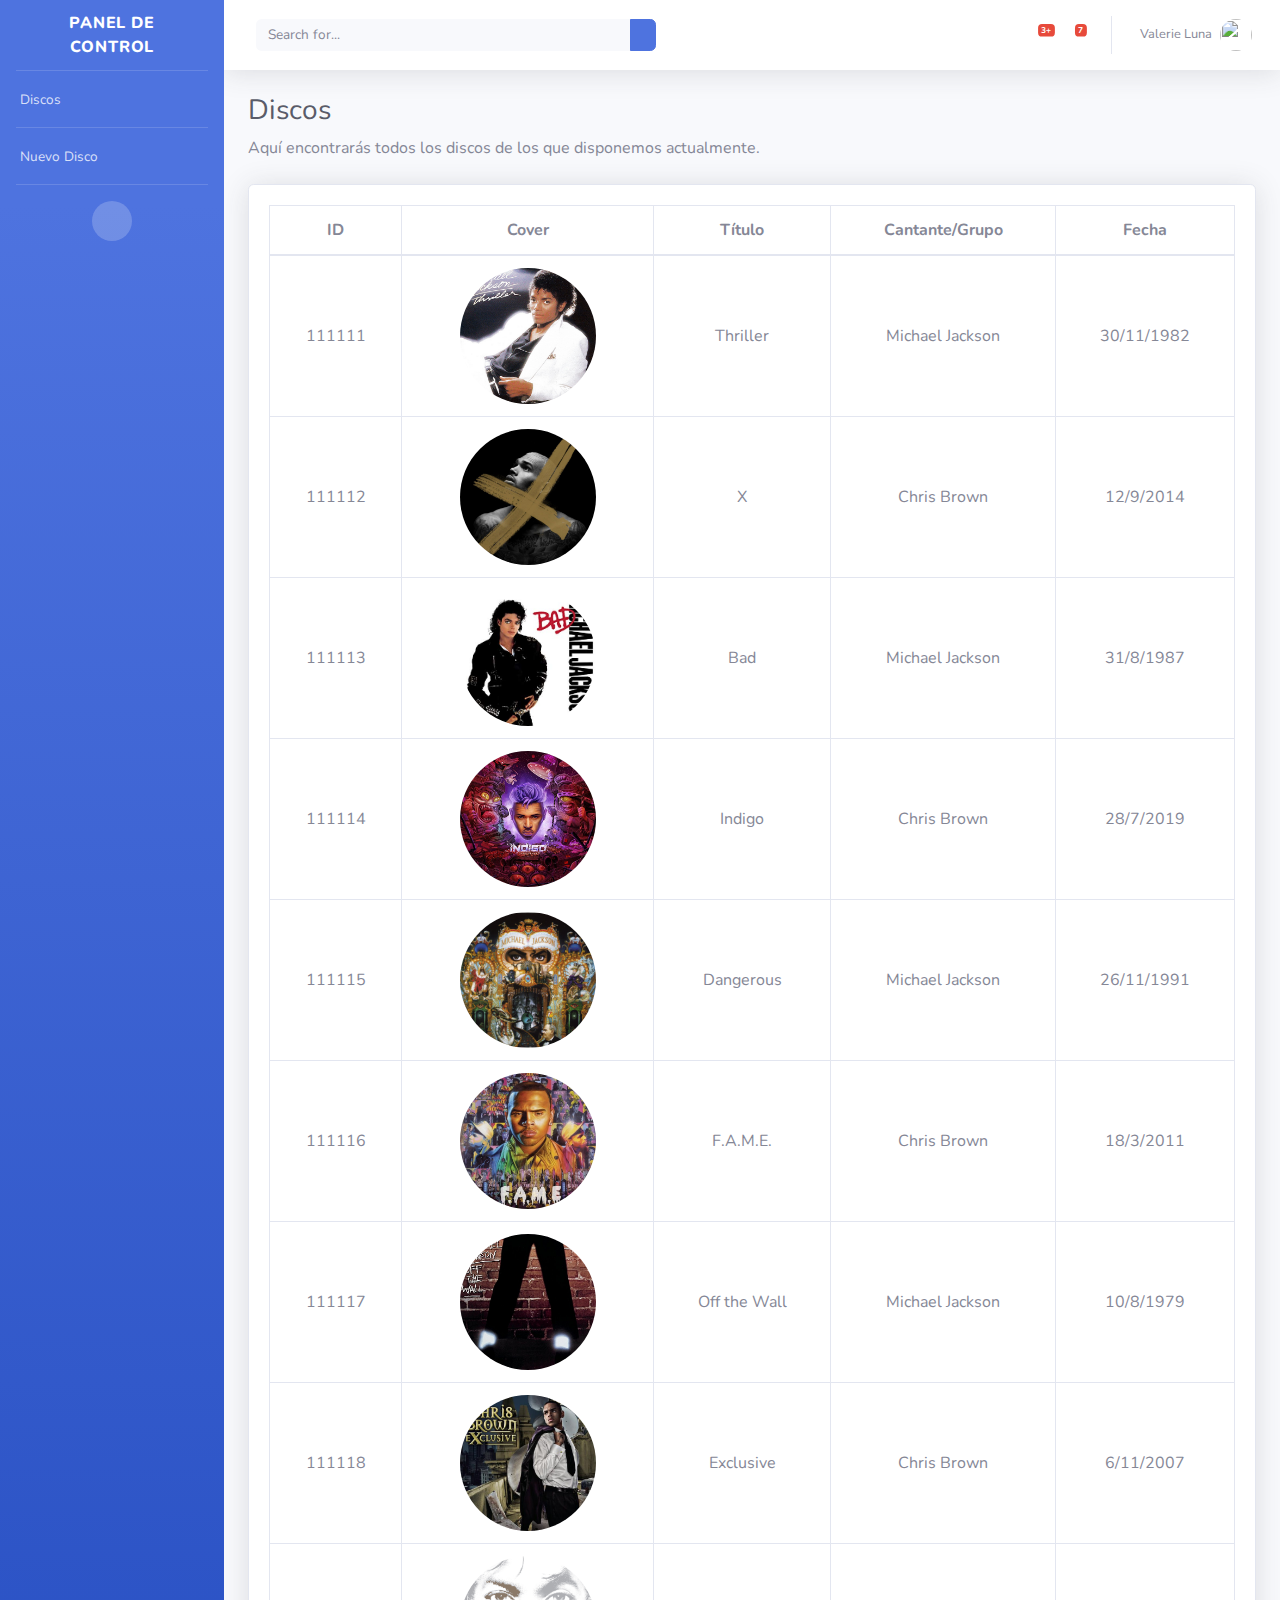
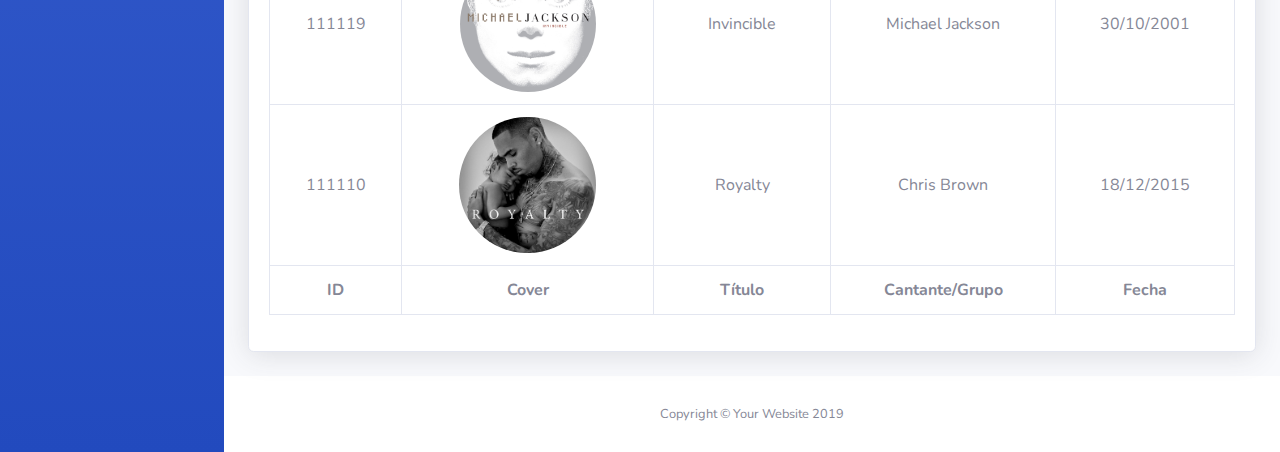
==== commit f6616771: "Table data introduced, style and structure general changes" ====
--- a/privado/discos/index.html
+++ b/privado/discos/index.html
@@ -10,6 +10,8 @@
   <meta name="author" content="">
   <base href="/">
 
+  <link rel="shortcut icon" type="image/png" href="/img/favicon.png" />
+
   <title> - Discos</title>
 
   <!-- Custom fonts for this template -->
@@ -19,7 +21,7 @@
     rel="stylesheet">
 
   <!-- Custom styles for this template -->
-  <link href="css/sb-admin-2.min.css" rel="stylesheet">
+  <link href="css/sb-admin-2.css" rel="stylesheet">
 
   <!-- Custom styles for this page -->
   <link href="vendor/datatables/dataTables.bootstrap4.min.css" rel="stylesheet">
@@ -277,13 +279,13 @@
 
           <!-- Page Heading -->
           <h1 class="h3 mb-2 text-gray-800">Discos</h1>
-          <p class="mb-4">Aquí encontrarás, todos los discos de los que disponemos actualmente.</p>
+          <p class="mb-4">Aquí encontrarás todos los discos de los que disponemos actualmente.</p>
 
           <!-- DataTales Example -->
           <div class="card shadow mb-4">
             <div class="card-body">
               <div class="table-responsive">
-                <table class="table table-bordered" id="dataTable" width="100%" cellspacing="0">
+                <table class="table table-bordered text-center" id="dataTable" width="100%" cellspacing="0">
                   <thead>
                     <tr>
                       <th>ID</th>
@@ -304,11 +306,74 @@
                   </tfoot>
                   <tbody>
                     <tr>
-                      <td>Tiger Nixon</td>
-                      <td><img src="https://picsum.photos/400/400" alt=""></td>
-                      <td>Edinburgh</td>
-                      <td>61</td>
-                      <td>2011/04/25</td>
+                      <td>111111</td>
+                      <td><img src="/img/Thriller.png" alt=""></td>
+                      <td>Thriller</td>
+                      <td>Michael Jackson</td>
+                      <td>30/11/1982</td>
+                    </tr>
+                    <tr>
+                      <td>111112</td>
+                      <td><img src="/img/X.jpg" alt=""></td>
+                      <td>X</td>
+                      <td>Chris Brown</td>
+                      <td>12/9/2014</td>
+                    </tr>
+                    <tr>
+                      <td>111113</td>
+                      <td><img src="/img/Bad.jpg" alt=""></td>
+                      <td>Bad</td>
+                      <td>Michael Jackson</td>
+                      <td>31/8/1987</td>
+                    </tr>
+                    <tr>
+                      <td>111114</td>
+                      <td><img src="/img/indigo.jpg" alt=""></td>
+                      <td>Indigo</td>
+                      <td>Chris Brown</td>
+                      <td>28/7/2019</td>
+                    </tr>
+                    <tr>
+                      <td>111115</td>
+                      <td><img src="/img/Dangerous.jpg" alt=""></td>
+                      <td>Dangerous</td>
+                      <td>Michael Jackson</td>
+                      <td>26/11/1991</td>
+                    </tr>
+                    <tr>
+                      <td>111116</td>
+                      <td><img src="/img/fame.jpg" alt=""></td>
+                      <td>F.A.M.E.</td>
+                      <td>Chris Brown</td>
+                      <td>18/3/2011</td>
+                    </tr>
+                    <tr>
+                      <td>111117</td>
+                      <td><img src="/img/off-the-wall.jpg" alt=""></td>
+                      <td>Off the Wall</td>
+                      <td>Michael Jackson</td>
+                      <td>10/8/1979</td>
+                    </tr>
+                    <tr>
+                      <td>111118</td>
+                      <td><img src="/img/exclusive.jpg" alt=""></td>
+                      <td>Exclusive</td>
+                      <td>Chris Brown</td>
+                      <td>6/11/2007</td>
+                    </tr>
+                    <tr>
+                      <td>111119</td>
+                      <td><img src="/img/invincible.jpg" alt=""></td>
+                      <td>Invincible</td>
+                      <td>Michael Jackson</td>
+                      <td>30/10/2001</td>
+                    </tr>
+                    <tr>
+                      <td>111110</td>
+                      <td><img src="/img/royalty.png" alt=""></td>
+                      <td>Royalty</td>
+                      <td>Chris Brown</td>
+                      <td>18/12/2015</td>
                     </tr>
                   </tbody>
                 </table>
@@ -378,7 +443,7 @@
   <script src="vendor/datatables/dataTables.bootstrap4.min.js"></script>
 
   <!-- Page level custom scripts -->
-  <script src="js/demo/datatables-demo.js"></script>
+  <script src="js/datatables-custom.js"></script>
 
 </body>
 
